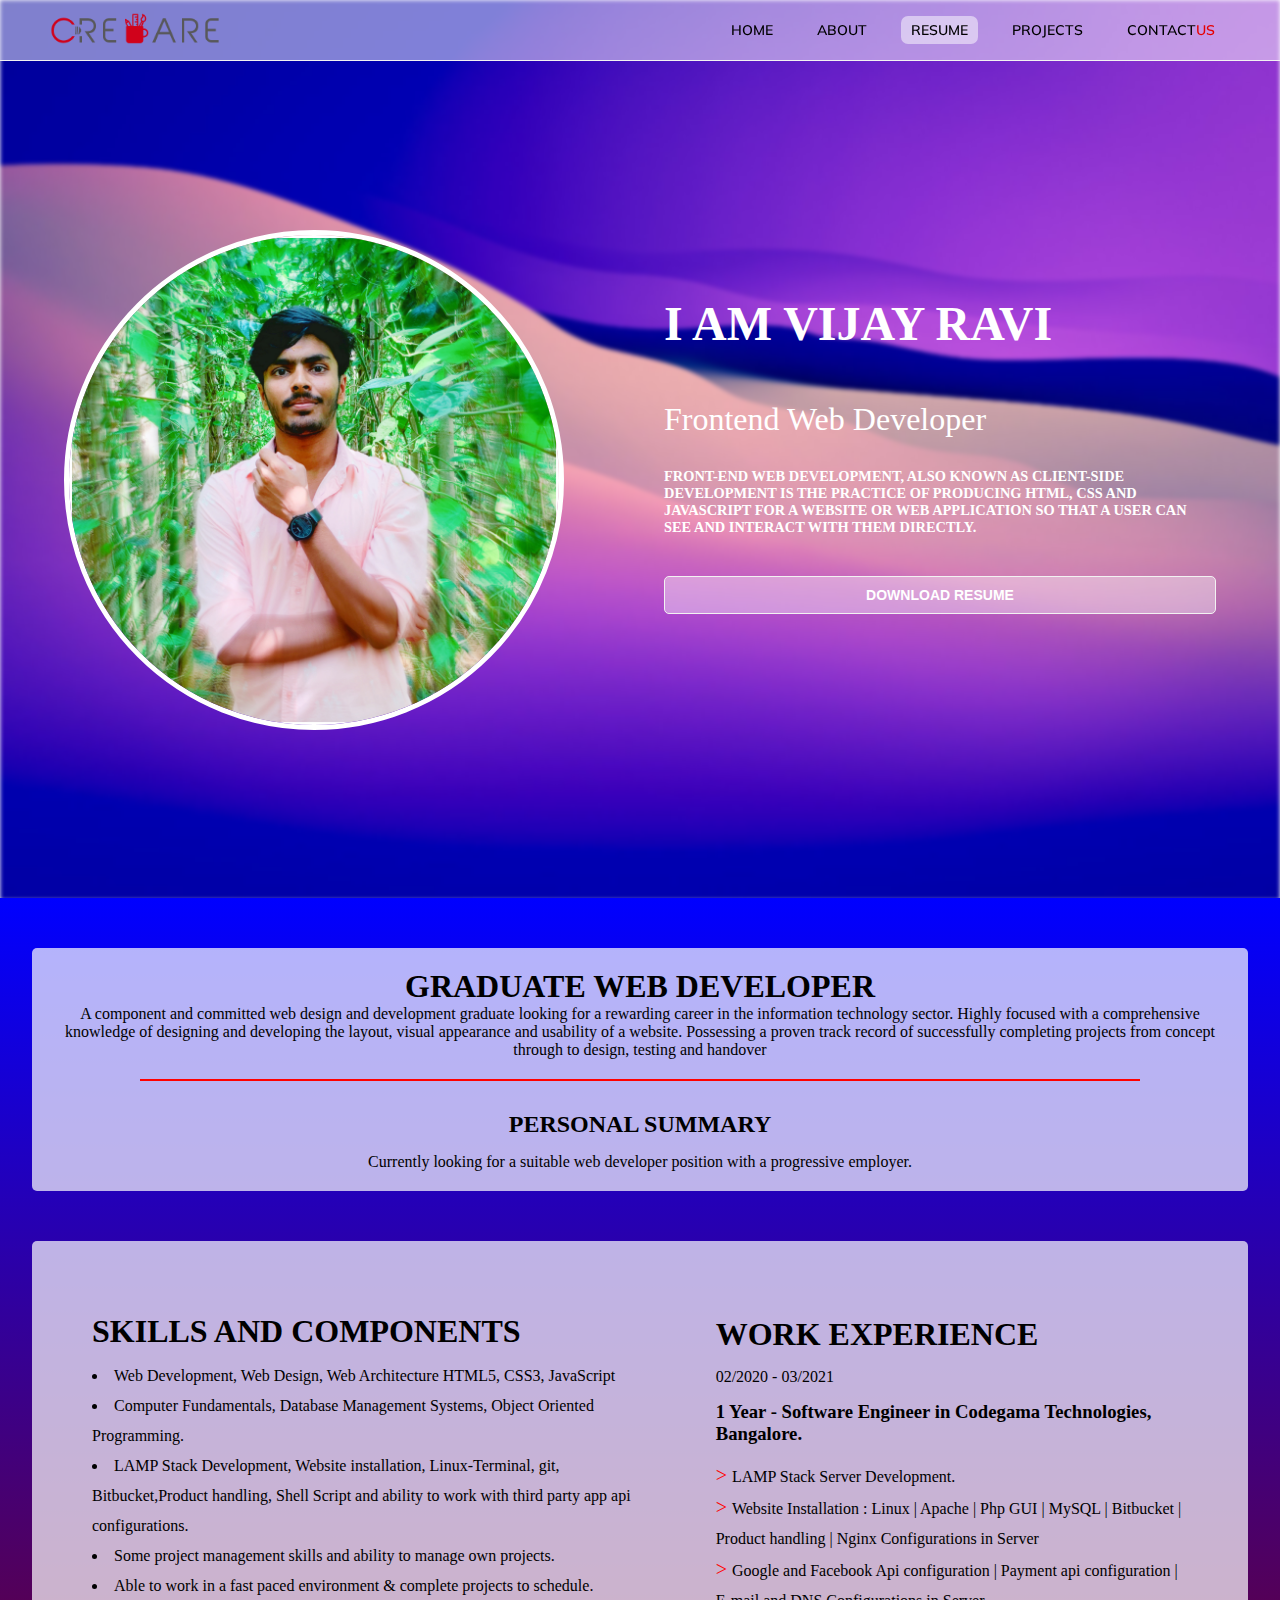
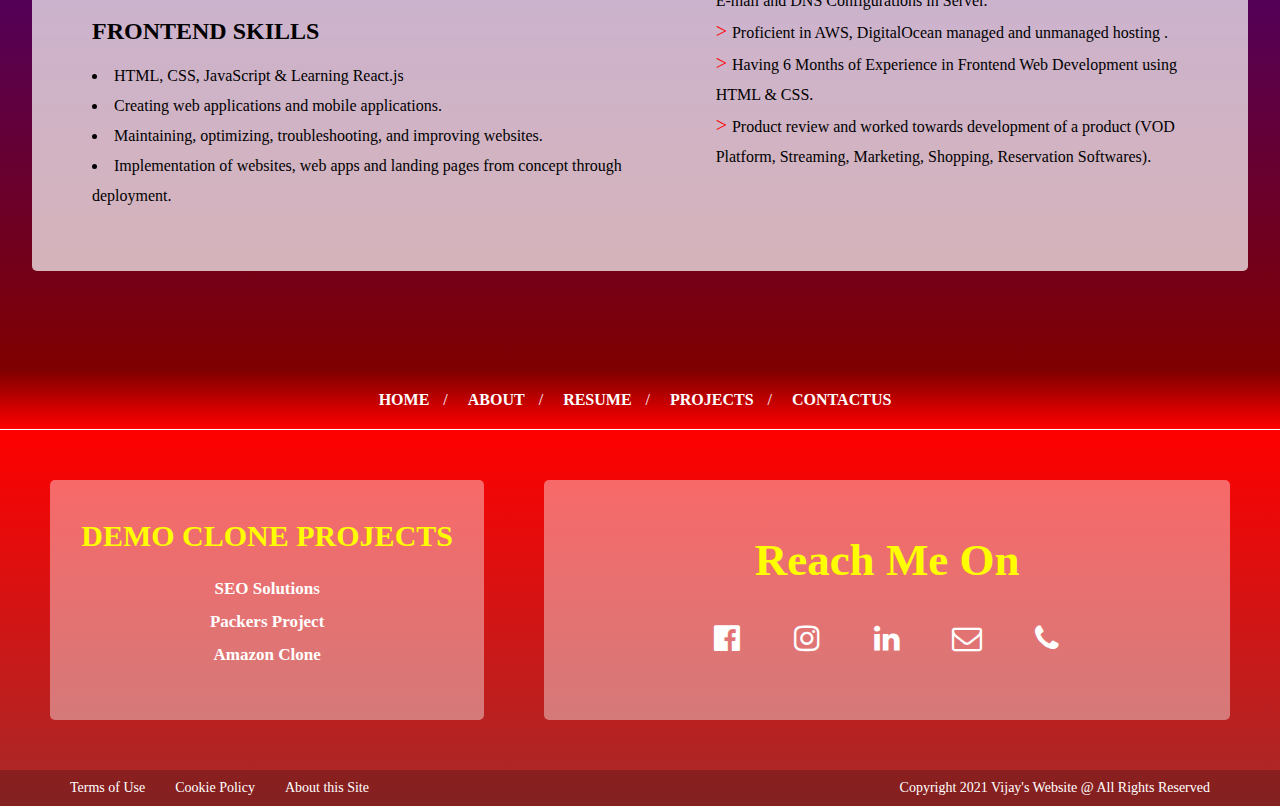
==== resume.html @ bb31fce4 "files updated v1" ====
<DOCTYPE! html>
<html>
<head>
<title>Portfolio</title>
<meta content="text/html;charset=utf-8" http-equiv="Content-Type">
<meta content="utf-8" http-equiv="encoding">
<meta name="viewport" content="width=device-width, initial-scale=1.0">    
<link rel="icon" href="safari.png" alt="segoe ui">
<link rel="stylesheet" href="https://cdnjs.cloudflare.com/ajax/libs/font-awesome/4.7.0/css/font-awesome.min.css">
<link href="https://fonts.googleapis.com/css2?family=Mulish:ital,wght@0,200;0,300;0,400;0,600;0,900;1,300&display=swap" rel="stylesheet">
<link rel = "stylesheet" href="style.css">
<script src="script.js" defer></script>
</head>
<body>
<div class = "banner">
<img class = "banner-image" src="background7.jpg">
</div>
<nav id = "navbar navcolors" class = "navbar navbar-white">
<a title = "Sample Logo" class = "nav-img" id = "nav-img" href = "https://" ><img src = "creware.png"></a>
	<ul>
		<li class = "navulli"><a href = "index.html">Home</a></li>
		<li class = "navulli"><a href = "#">About</a></li>
		<li class = "navulli active"><a href = "#">Resume</a></li>
		<li class = "navulli"><a href = "#">Projects</a></li>
		<li class = "navulli"><a href = "#">Contact<span class = "redtext">Us</span></a></li>
	</ul>
</nav>

<div class = "container1">
<img src = "profile6.JPG">
<div class = "content1">
<h1>I am Vijay Ravi</h1>
<h2>Frontend Web Developer</h2>
<p>Front-end web development, also known as client-side development is the practice of producing HTML, CSS and JavaScript for a website or Web Application so that a user can see and interact with them directly.</p>
<a class = "content1-anker" href = "https://www.dropbox.com/sh/nay1gn8quyc1bvc/AADVI7GmJC8OL4aWhBpOmueMa?dl=0" target="_blank"><button>Download Resume</button></a>
</div>
</div>

 <!-- Scroll to Top Button  -->
 <button class = "mybutton" onclick = "topFunction()" id="myBtn" title = "Top"><i class="fa fa-angle-up" aria-hidden="true"></i></button>
 
 <!-- <div class = "content-3"> -->
<!-- <img class = "content3-img" src = "home-1.jpg"> -->
<!-- </div> -->
<!-- <div class = "content3-blank"> -->
<!-- </div> -->
<div class = "resume-back">
 <div class = "objective">
	<h1>GRADUATE WEB DEVELOPER</h1>
	<p>A component and committed web design and development graduate looking for a rewarding career in the information technology sector. Highly focused with a comprehensive knowledge of designing and developing the layout, visual appearance and usability of a website. Possessing a proven track record of successfully completing projects from concept through to design, testing and handover</p>
	<hr class = "objhr">
	<h2>PERSONAL SUMMARY</h2>
	<p>Currently looking for a suitable web developer position with a progressive employer.</p>
 </div>
 <!-- -------------------------------------------------------------- -->
 
 <div class = "resume-container1">
 
 <div class = "resume-content1">
	<h1>SKILLS AND COMPONENTS</h1>
	<li>Web Development, Web Design, Web Architecture HTML5, CSS3, JavaScript</li>
	<li>Computer Fundamentals, Database Management Systems, Object Oriented Programming.</li>
	<li>LAMP Stack Development, Website installation, Linux-Terminal, git, Bitbucket,Product handling, Shell 
Script and ability to work with third party app api configurations. </li>
<li>Some project management skills and ability to manage own projects.</li>
<li>Able to work in a fast paced environment & complete projects to schedule. </li>
<div class = "resume-content1-1">
<h2>FRONTEND SKILLS</h2>
<li>HTML, CSS, JavaScript & Learning React.js </li>
<li>Creating web applications and mobile applications.</li>
<li>Maintaining, optimizing, troubleshooting, and improving websites.</li>
<li>Implementation of websites, web apps and landing pages from concept through deployment.</li>
</div>
 </div>
 
  <div class = "resume-content2">
  <h1>WORK EXPERIENCE</h1>
  <span>02/2020 - 03/2021</span>
  <h3>1 Year - Software Engineer in Codegama Technologies, Bangalore.</h3>
  <p>LAMP Stack Server Development. </p>
  <p>Website Installation : Linux | Apache | Php GUI | MySQL | Bitbucket | Product handling | Nginx 
Configurations in Server</p>
  <p>Google and Facebook Api configuration | Payment api configuration | E-mail and DNS Configurations in 
Server.</p>
  <p>Proficient in AWS, DigitalOcean managed and unmanaged hosting . </p>
  <p>Having 6 Months of Experience in Frontend Web Development using HTML & CSS. </p>
  <p>Product review and worked towards development of a product (VOD Platform, Streaming, Marketing, 
Shopping, Reservation Softwares).</p>
  </div>
 
 </div>
 </div>
 <!-- Footer -->
 <div class="home-footer">
<ul>
	<li><a href="index.html">Home</a></li>
	<li><a href="about.html">About</a></li>
	<li><a href="resume.html">Resume</a></li>
	<li><a href="projects.html">Projects</a></li>
	<li><a href="contactus.html">ContactUs</a></li>
	<!-- <li><a href="#">Contact</a></li> -->
	<!-- <li><a href="#">Get a Quote</a></li> -->
</ul>
</div>

<footer>
<div class = "mid-footer">
<div class = "mid-one">
	<h2>Demo Clone Projects</h2>
	<li><a href="https://seo-solutions.netlify.app">SEO Solutions </a></li>
	<li><a href="https://packers-project.netlify.app">Packers Project</a></li>
	<li><a href="#">Amazon Clone</a></li>
	<!-- <li><a href="#">Netflix Clone</a></li> -->
	<!-- <li><a href="#">Blog</a></li> -->
	<!-- <li><a href="#">Contact</a></li> -->
	<!-- <li><a href="#">Get a Quote</a></li> -->
</div>

<div class = "mid-two">
<h2>Reach Me <span class = "redstext">On</span></h2>
<div class = "mid-three">
	<li><a href="https://www.facebook.com/Vijay.malone/"><i class="fa fa-facebook-official" aria-hidden="true"></i></a></li>
	<li><a href="https://www.instagram.com/vijay_ravii/"><i class="fa fa-instagram" aria-hidden="true"></i></a></li>
	<li><a href="https://www.linkedin.com/in/vijay-ravii/"><i class="fa fa-linkedin" aria-hidden="true"></i></a></li>
	<li><a href="mailto:vijayravi0207@gmail.com"><i class="fa fa-envelope-o" aria-hidden="true"></i></a></li>
	<li><a href="tel:+918098817989"><i class="fa fa-phone" aria-hidden="true"></i></a></li>
</div>
</div>
</div>
<div class = "copyright">
<div class = "copyright-left">
<li><a href="#">Terms of Use </a></li>
<li><a href="#">Cookie Policy</a></li>
<li><a href="#">About this Site</a></li>
</div>

<div class = "copyright-right">
<p>Copyright 2021 Vijay's Website @ All Rights Reserved</p>
</div>
</div>
</footer>
</body>
</html>
---- style.css ----
*{
	padding : 0;
	margin : 0;
	box-sizing : border-box;
}
::selection {
	color : black;
	background-color : #f2f2f2;
}
body {
	font-family : segoe ui;
}
.covid-alert{
	display: flex;
	justify-content: center;
	color : white;
	width: 100%;
	height: 22px;
	text-align: center;
	background-color : rgba(255, 255, 255,0.4);
	font-size: 12px;
	align-items: center;
	border: 1px dotted white;
}
.covid-alert a{
	color : white;
	text-decoration: underline;
}
.covid-alert a:hover {
	color : blue;
}
.covidAlert {
	display: flex;
	text-align: center;
	justify-content: center;
	width: 20px;
	font-size: 15px;
	cursor: pointer;
}
.covidAlert:hover{
	background-color : rgba(255, 255, 255,0.1);
}
nav{
	display : flex;
	width : 100%;
	justify-content : space-between;
	background-color : rgba(255, 255, 255,0.5);
	align-items : center;
	border-bottom : 1px solid #f2f2f2;
	padding : 5px;
	cursor : pointer;
	position : sticky;
	top : 0;
	z-index : 5;
	transition : 0.3s;
}
nav img{
	max-width : 200px;
	margin-left : 30px;
}
nav ul li{
	display : inline-block;
	align-items : right;
	text-transform : uppercase;
	font-weight : 600;
	list-style : none;
	font-size : 14px;
	padding : 5px 10px;
	border-radius : 7px;
	margin-right : 20px;
	font-family : mulish;
	transition : 0.3s;
}
/* .navulli:hover { */
	/* background : yellow; */
/* } */
.navbar-white ul li:hover{
    background-color: rgba(255, 255, 255,0.5);
}
.active {
	background-color: rgba(255, 255, 255,0.5);
}
.navbar-yellow ul li:hover{
    background-color: lightgray;
}
nav ul li a{
	text-decoration : none;
	color : black;
}
nav ul li:last-child{
	margin-right : 50px;
}
.redtext{
	color :  #e60000;
}
.banner-image{
	height : 100vh;
	width : 100%;
	background: no-repeat center center fixed;
	background-position : center;
	background-size : cover;
	filter : blur(2px);
	position : absolute;
	z-index : -1;
	/* bottom : -5px; */
	/* top : -5px; */
}
.container1 {
	display : flex;
	align-items : center;
	height : 93vh;
	width : 90%;
	margin : auto;
	color : white;
	text-align : left;
}
.container1 img{
	/* transform : scale(1.1); */
	max-width : 500px;
	border-radius : 50%;
	margin-right : 100px;
	transition : 1s;
	border : 5px solid white;
	cursor : pointer;
	/* filter: grayscale(50%); */
}
.container1 img:hover{
	/* transform: rotate(-12deg); */
	filter: grayscale(0%);
}
.container1 h1{
	font-family : serif;
	text-transform : uppercase;
	font-size : 300%;
	margin-top : -50px;
	margin-bottom : 40px;
	text-align : left;
}
.container1 h2{
	font-size : 200%;
	font-weight : 400;
	margin-bottom : 20px;
	text-align : left;
}
.content1 p{
	margin-bottom : 40px;
	font-family : segoe ui;
	text-align : left;
	font-size : 90%;
	text-transform : uppercase;
	font-weight : 600;
}
.content1 button{
	width : 100%;
	padding : 10px 30px;
	font-size : 14px;
	border : 1px solid #f2f2f2;
	border-radius : 5px;
	background-color : rgba(255, 255, 255,0.4);
	cursor : pointer;
	text-transform : uppercase;
	color :  black;
	font-weight : 600;
	text-align : center;
}
.content1-anker{
	text-decoration : none;
	color :   white;
}
.content1-anker button{
	color : white;
}
.content1 button:hover{
	background-color: rgba(204, 204, 204,0.4);
	color : white;
}

/* <!-- Scroll to Top --> */
.mybutton {
    padding : 3px 10px 7px 10px;
    border-radius : 50%;
    text-align : center;
    border : none;
    position : fixed;
    right : 15px;
    bottom : 15px;
    background-color : rgba(255, 255, 255,0.4);
    color : white;
    font-size : 30px;
	z-index : 3;
	transition : 0.3s;
}

.mybutton:hover {
    background-color : gold;
    cursor : pointer;
}
.mybutton:hover {
	font-size : 28px;
}

.mybutton{
	display : none;
}

.container-2{
	margin-top : -16px;
	background-image : linear-gradient(to bottom,  #0000b3, red);
	/* border-radius : 0 0 10px 10px; */
	z-index : 2;
	/* background-color : blue; */
}
.container-2 h1{
text-align : center;
padding : 30px;
color : white;
font-size : 230%;
}
.content2 {
	width : 95%;
	display : flex;
	flex-wrap : wrap;
	margin : auto;
}
.content2-box {
	width : 400px;
	height : 279px;
	flex-wrap : wrap;
	margin : auto;
	background-color : rgba(255, 255, 255,0.6);
	margin-bottom : 20px;
	padding : 20px;
	border-radius : 5px;
	transition : 0.3s;
}
.content2-box:hover {
	background-color :  rgba(255, 255, 255,0.5) ;
	transform : scale(1.1);
	/* color : white; */
	box-shadow: rgba(100, 100, 111, 0.2) 0px 7px 29px 0px;
	/* background-image : url("html.png"); */
	/* background-repeat : no-repeat; */
	/* background-position : center; */
	/* background-size : cover; */
	/* filter : blur(1px); */
}
.content2-box:hover h2{
	color : white;
	/* font-family : mulish; */
	transition : 0.4s;
}
.content2-logo{
	display : flex;
	justify-content : center;
	align-items : center;
	margin-bottom : 10px;
}

.content2-box p{
	line-height : 27px;
}

.content2-box img{
	max-width : 30px;
	margin-right : 10px;
}

.content-3 {
	position : inline;
}
.content-3 img{
	/* display : table; */
	/* background-attachment : fixed; */
	position : fixed;
	top : 0;
	height : 100vh;
	width : 100%;
	background-position : center;
	background-size : cover;
	z-index : -2;
}
.content3-blank{
	width : 100%;
}

.container-4 {
	background-color : rgba(255, 255, 255,0.5);
	width : 90%;
	border-radius : 5px;
	/* border : 1px solid red; */
	margin : auto;
	padding : 20px;
	box-shadow: rgba(100, 100, 111, 0.2) 0px 7px 29px 0px;
}
.container-4 h1{
	color :  gold;
	text-align : center;
	padding : 20px 0;
}
.container-4 p{
	padding : 10px 20px;
}

/* Section 5 ------------------------------- */

.section-5-main {
	background-image : linear-gradient(to bottom, red,  blue, black);
	padding : 50px 0 0px 0;
}
.section-5 {
	width : 85%;
	margin : 40px auto;
}
.container-5:hover {
	background-color : rgba(204, 204, 204,0.6);
	border : 2px solid rgba(255, 255, 255,0.4);
}
.container-5 {
	display : flex;
	justify-content : center;
	background-color : rgba(255, 255, 255,0.6);
	border-radius : 10px;
	align-items : center;
	transition : 0.5s;
	border : 2px solid transparent;
}
.container-5 h1{
	font-family : mulish;
	width : 400px;
	height : 50px;
	text-align : center;
	margin : 10px;
	transition : 0.5s ease-in-out;
}
.container-5-content:hover h1{
	/* color : red; */
	transform : scale(1.1);
	transition : 0.5s ease-in-out;
}
.container-5 img{
	/* position : inline; */
	max-width : 480px;
	border-radius : 10px;
	transition : 0.2s;
}
.container-5-content{
	display : flex;
	flex-direction : column;
	width : 500px;
	height : 300px;
	border-radius : 10px;
	background-color : rgba(255, 255, 255,0.4);
	align-items : center;
	justify-content : center;
}
.container-5-img, .container-5-content {
	margin : 30px;
	padding : 20px;
}
.container-5 img:hover {
	transform : scale(1.1);
}

/* Home Footer */
footer {
	background-image : linear-gradient(to bottom, red, brown);
}
.home-footer{
	background-image : linear-gradient(to bottom, maroon, red);
	color : white;
	border-bottom : 1px solid white;
}
.home-footer ul{
	display : flex;
	width : 60%;
	margin : auto;
	padding : 20px;
	list-style : none;
	justify-content : center;
}
.home-footer ul li a{
	text-decoration : none;
	color : white;
}
.home-footer ul li{
		padding-right : 10px;
		font-weight : bold;
		text-transform : uppercase;
}
.home-footer ul li a:hover {
	color :  yellow;
	transition : 0.3s;
}
.home-footer ul li:after{
	content : " / ";
	padding : 10px;
	font-weight : 400;
}
.home-footer ul li:last-child:after {
	content : none;
}

.mid-footer {
	display : flex;
	padding : 50px;
	justify-content : space-around;
}
.mid-footer {
	text-align : center;
}
.mid-footer h2{
	text-transform : uppercase;
}
.mid-footer li{
	list-style : none;
	font-size : 18px;
	font-weight : 600;
	/* text-align : left; */
}
.mid-footer a{
	text-decoration : none;
	color : black;
}
.mid-one {
	width : 500px;
	margin : 0 60px 0 0;
	height : 240px;
	padding : 20px;
	background-color : rgba(255, 255, 255,0.4);
	line-height : 32px;
	border-radius : 5px;
	transition : 0.3s;
}
.mid-one h2{
	font-family : georgia;
	color :  yellow;
	font-size : 30px;
	margin : 10px 0;
}
.mid-one li a{
	font-size : 17px;
	color : white;
}
.mid-one:hover {
	background-color : rgba(255, 255, 255,0.5);
}
.mid-one li a:hover {
	color :  #cccccc;
	border : 1px dotted white;
	padding : 1px 10px;
	border-radius : 5px;
}
.mid-two {
	background-color : rgba(255, 255, 255,0.4);
	display : flex;
	flex-direction : column;
	align-items : center;
	justify-content : center;
	width : 800px;
	border-radius : 5px;
	transition : 0.3s;
	/* height : 100px; */
}
.mid-two:hover {
	background-color : rgba(255, 255, 255,0.5);
}
.mid-three {
	display : flex;
}
.mid-two h2{
	font-family : Brush Script MT;
	color : yellow;
	font-size : 45px;
	text-transform : none;
	border-bottom : 1px solid transparent;
	transition : 0.5s;
}
.mid-two:hover h2{
		/* content : "<i class="fa fa-angle-down" aria-hidden="true"></i>"; */
		border-bottom : 1px solid yellow;
		padding-bottom : 0;
		margin-bottom : 0;
		position : inline;
}
.mid-three li{
	font-size : 30px;
	width : 40px;
	height : 40px;
	margin : 20px 20px;
	transition : 0.3s;
}
.mid-three li a{
	color : white;
}
.mid-three li:hover {
	transform : scale(1.7);
}
.fa-facebook-official:hover {
	color : #4267B2;
}
.fa-instagram:hover {
	color :  #ff1ac6;
}
.fa-twitter:hover{
	color :    #00acee;
}
.fa-linkedin:hover{
	color : #0e76a8;
}
.fa-envelope-o:hover{
	color : red;
}
.fa-phone:hover{
	color :   #00e600;
}
.fa-skype:hover{
	color :   #00aff0;
}
/* CopyRight */
.copyright {
	background-color : rgba(0,0,0,0.2);
	color : white;
	font-size : 14px;
	padding : 10px 70px;
	display : flex;
	justify-content : space-between;
}
.copyright-left {
	display : flex;
	text-align : left;
}
.copyright-left li{
	list-style : none;
}
.copyright-left li a{
	text-decoration : none;
	color : white;
	margin-right : 30px;
}
.copyright-left li a:hover {
	border-bottom : 1px solid white;
	color : lightgray;
}


/* Resume ----------------------------------------------- */

.resume-back {
	top : -50px;
	background-image : linear-gradient(to bottom, blue, maroon);
	padding : 50px 0;
}
.objective {
	width : 95%;
	text-align : center;
	margin : auto;
	background-color : rgba(255, 255, 255,0.7);
	padding : 20px;
	border-radius : 5px;
}
.objhr{
	border : 1px solid red;
	width : 85%;
	margin : 20px auto;
}
.resume-container1{
	display : flex;
	width : 95%;
	background-color : rgba(255, 255, 255,0.7);
	margin :  50px auto;
	border-radius : 5px;
	padding : 40px;
}
.resume-content1, .resume-content2 {
	padding : 20px;
}
.resume-content1, .resume-content2 p{
	line-height : 30px;
}

.resume-container1 h1, h2, h3 {
	padding : 10px 0;
	margin : 5px 0;
}
.resume-content1 h1:after {
	content : "";
	
}
.resume-content2 p:before {
	content : " > ";
	font-size : 20px;
	color : red;
}

@media screen and (max-width : 600px){
	*{
		margin : 0;
		padding : 0;
	}
	.banner-image{
		height : 150vh;
		background-position : bottom;
		background-size : cover;
	}
	
	.container1 {
		display : flex;
		justify-content : center;
		flex-wrap : wrap;
		height : 115vh;
	}
	.content1 {
		margin-top : -200px;
	}
	.container1 img {
		width : 80%;
		margin : -200px auto;
		padding : 0;
	}
	.container1 h1{
		font-size : 210%;
		margin : auto;
	}
		.container1 h2{
		font-size : 180%;
		margin : 10px 0;
	}
	.container1 p{
		text-transform : none;
		margin-bottom : 20px;
	}
	.content2-box {
		margin-bottom : 40px;
		width : 350px;
		height : 250px;
	}
	.content2-box p{
		font-size : 95%;
		line-height : 130%;
		font-family : mulish;
	}
	.container-5{
		flex-wrap : wrap;
	}
	.container-5 img{
		width : 300px;
		/* height : 256px; */
		display  : flex;
		text-align : center;
		margin : auto;
		align-items : center;
		justify-content : center;
	}
	.container-5-content {
		width : 300px;
		height : 240px;
		line-height : 100%;
	}
	.container-5-img, .container-5-content {
	margin : 10px;
	padding : 20px;
}
	.container-5-content h1{
		font-size : 150%;
	}
	.container-5-content p{
		font-size : 14px;
	}
	.home-footer ul {
		width : 100%;
		justify-content : space-between;
		font-size : 80%;
		/* padding : 0; */
		/* margin : 0; */
	}
	.home-footer ul li{
		padding-right : 5px;
		font-weight : bold;
		text-transform : uppercase;
}
.home-footer ul li:after{
	content : " /";
	padding : 5px;
	font-weight : 400;
}
	.mid-footer {
		flex-wrap : wrap;
	}
	.mid-one {
		margin : auto;
		margin-bottom : 40px;
	}
	.copyright {
		display : flex;
		justify-content : center;
		width : 100%;
		height : 100px;
		align-items : center;
		margin : 0;
		padding : 10px;
	}
	.copyright-left {
		width : 40%;
		line-height : 30px;
		display : flex;
		flex-direction : column;
		align-items : center;
		text-align : center;
		justify-content : center;
		margin : 0;
		padding : 0;
	}
	.copyright p{
		text-align : center;
	}
}
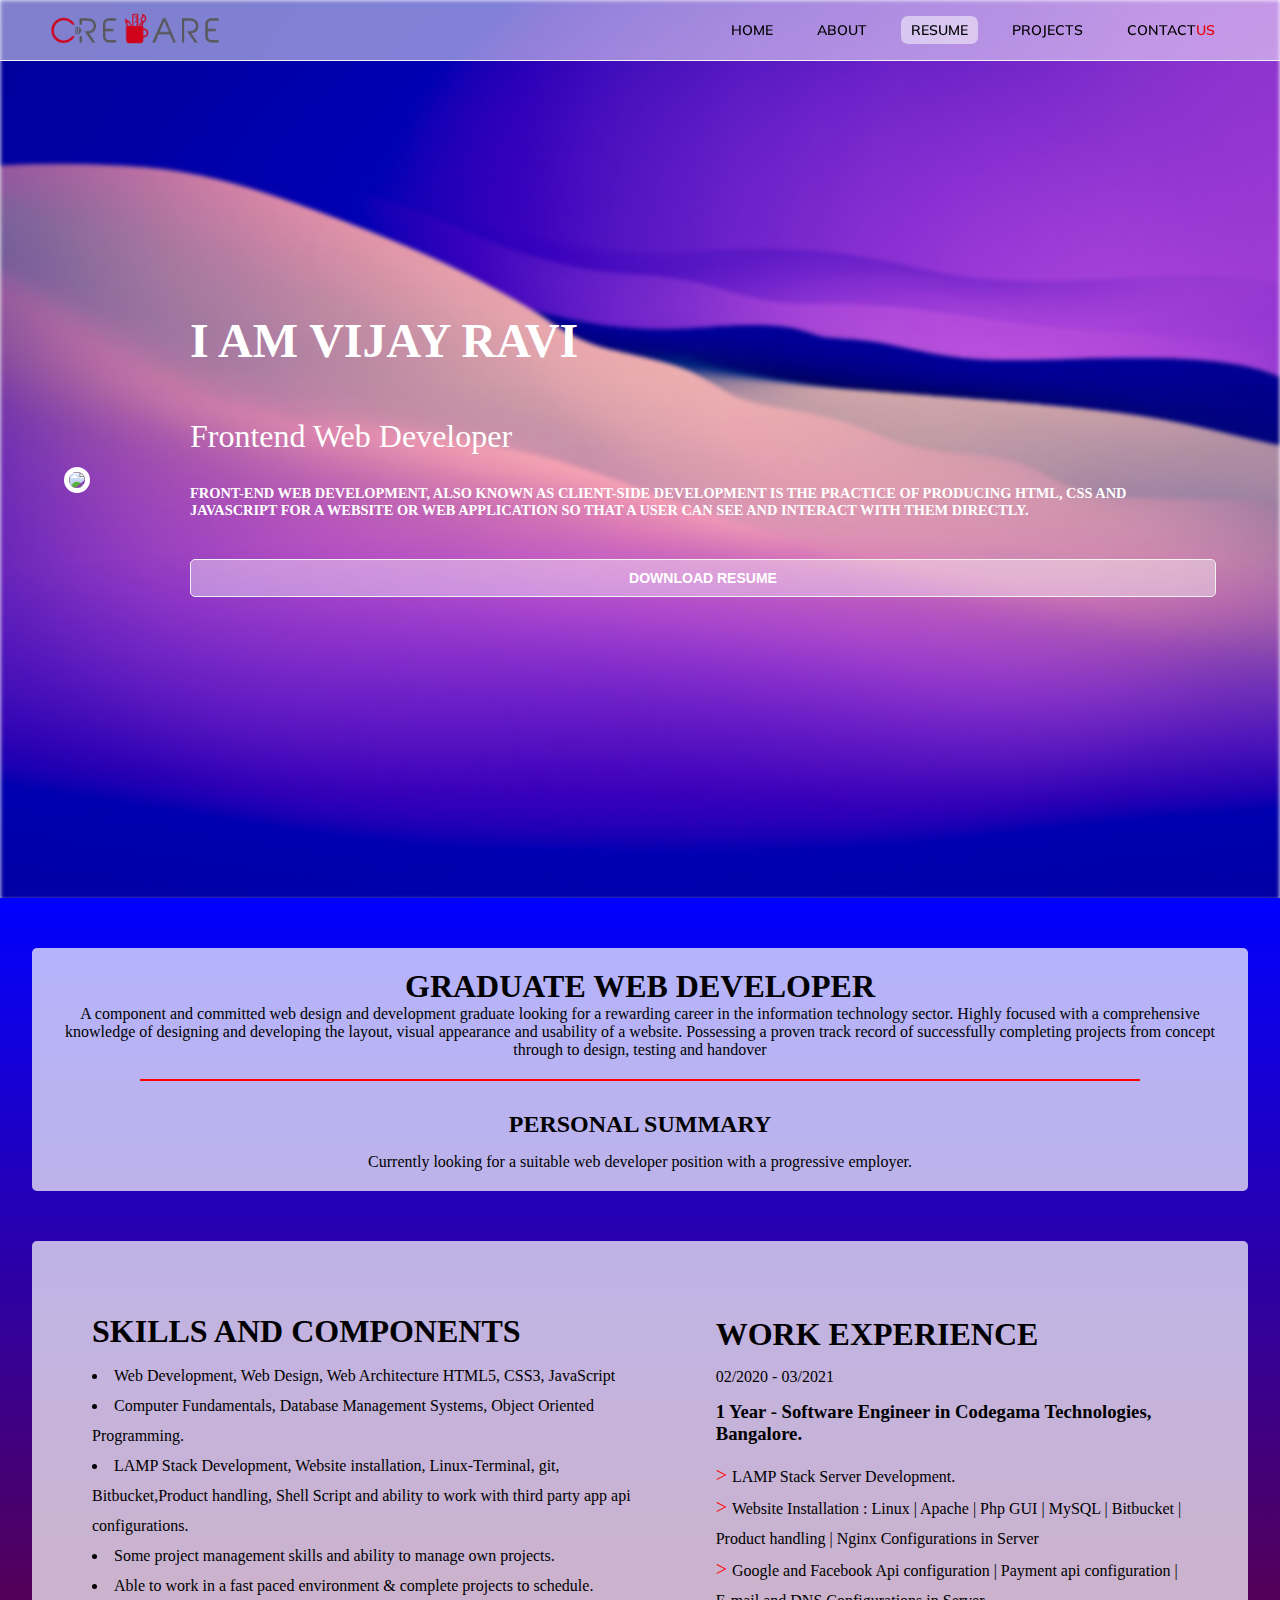
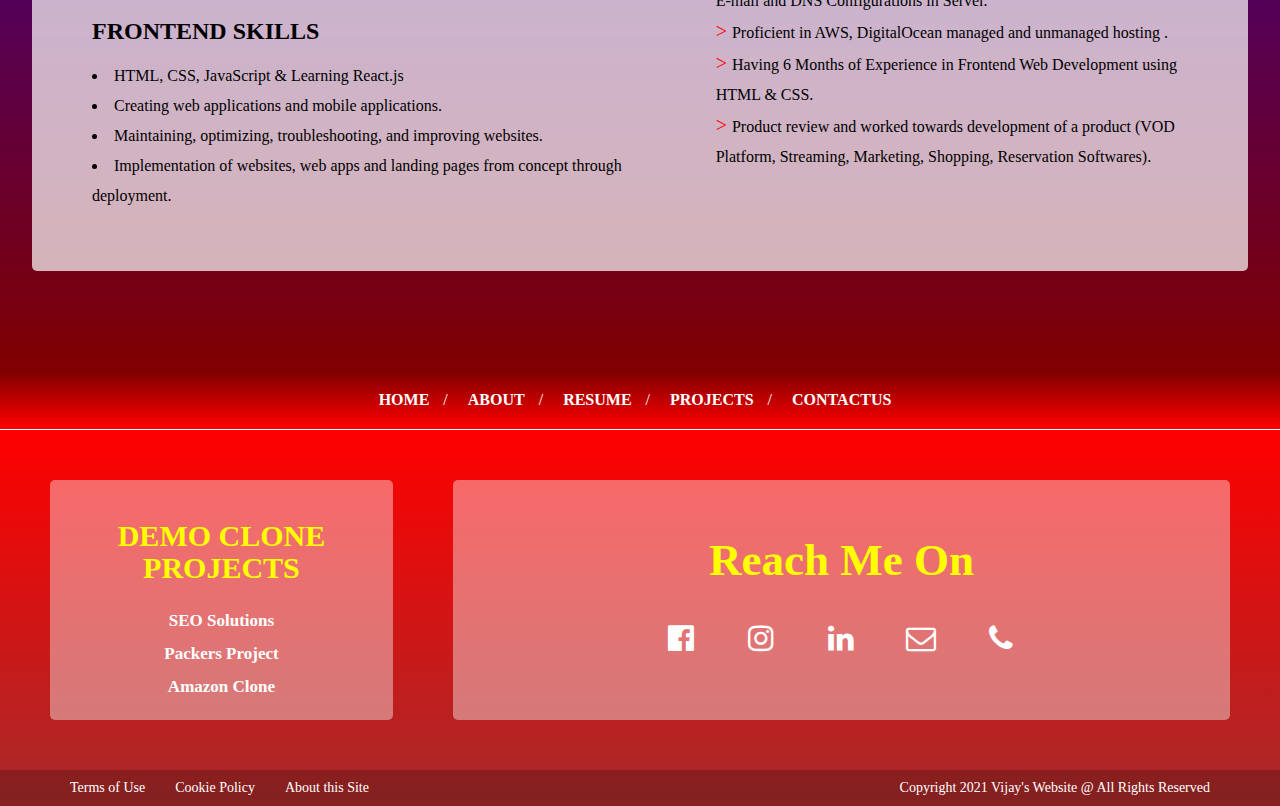
==== commit 448fe8eb: "pushing new profile and responsive changes" ====
--- a/resume.html
+++ b/resume.html
@@ -27,12 +27,12 @@
 </nav>
 
 <div class = "container1">
-<img src = "profile6.JPG">
+<img src = "profile11.png">
 <div class = "content1">
 <h1>I am Vijay Ravi</h1>
 <h2>Frontend Web Developer</h2>
 <p>Front-end web development, also known as client-side development is the practice of producing HTML, CSS and JavaScript for a website or Web Application so that a user can see and interact with them directly.</p>
-<a class = "content1-anker" href = "https://www.dropbox.com/sh/nay1gn8quyc1bvc/AADVI7GmJC8OL4aWhBpOmueMa?dl=0" target="_blank"><button>Download Resume</button></a>
+<a title = "Download my resume through Dropbox" class = "content1-anker" href = "https://www.dropbox.com/sh/nay1gn8quyc1bvc/AADVI7GmJC8OL4aWhBpOmueMa?dl=0" target="_blank"><button>Download Resume</button></a>
 </div>
 </div>
 
--- a/style.css
+++ b/style.css
@@ -10,6 +10,10 @@
 body {
 	font-family : segoe ui;
 }
+.top-logo {
+	filter: brightness(1000%);
+}
+
 .covid-alert{
 	display: flex;
 	justify-content: center;
@@ -361,6 +365,44 @@
 	transform : scale(1.1);
 }
 
+/* Color Border */
+
+.color-border {
+	position: relative;
+	background: linear-gradient(0deg, #000, #272727);
+	z-index: 1;
+}
+
+.color-border:before, .color-border:after {
+	content: '';
+	position: absolute;
+	left: -2px;
+	top: -2px;
+	background: linear-gradient(45deg, #fb0094, #0000ff, #00ff00,#ffff00, #ff0000, #fb0094, 
+		#0000ff, #00ff00,#ffff00, #ff0000);
+	background-size: 400%;
+	width: calc(100% + 2px);
+	height: calc(100% + 4px);
+	animation: steam 20s linear infinite;	
+	z-index: -1;
+}
+
+@keyframes steam {
+	0% {
+		background-position: 0 0;
+	}
+	50% {
+		background-position: 400% 0;
+	}
+	100% {
+		background-position: 0 0;
+	}
+}
+
+.color-border:after {
+	filter: blur(50px);
+}
+
 /* Home Footer */
 footer {
 	background-image : linear-gradient(to bottom, red, brown);
@@ -456,7 +498,7 @@
 	flex-direction : column;
 	align-items : center;
 	justify-content : center;
-	width : 800px;
+	width : 100%;
 	border-radius : 5px;
 	transition : 0.3s;
 	/* height : 100px; */
@@ -592,7 +634,7 @@
 	color : red;
 }
 
-@media screen and (max-width : 600px){
+@media screen and (max-width : 500px){
 	*{
 		margin : 0;
 		padding : 0;
@@ -690,6 +732,13 @@
 		margin : auto;
 		margin-bottom : 40px;
 	}
+	.mid-three li{
+		font-size : 20px;
+		width : 20px;
+		height : 20px;
+		margin : 20px 10px;
+		/* transition : 0.3s; */
+	}	
 	.copyright {
 		display : flex;
 		justify-content : center;
